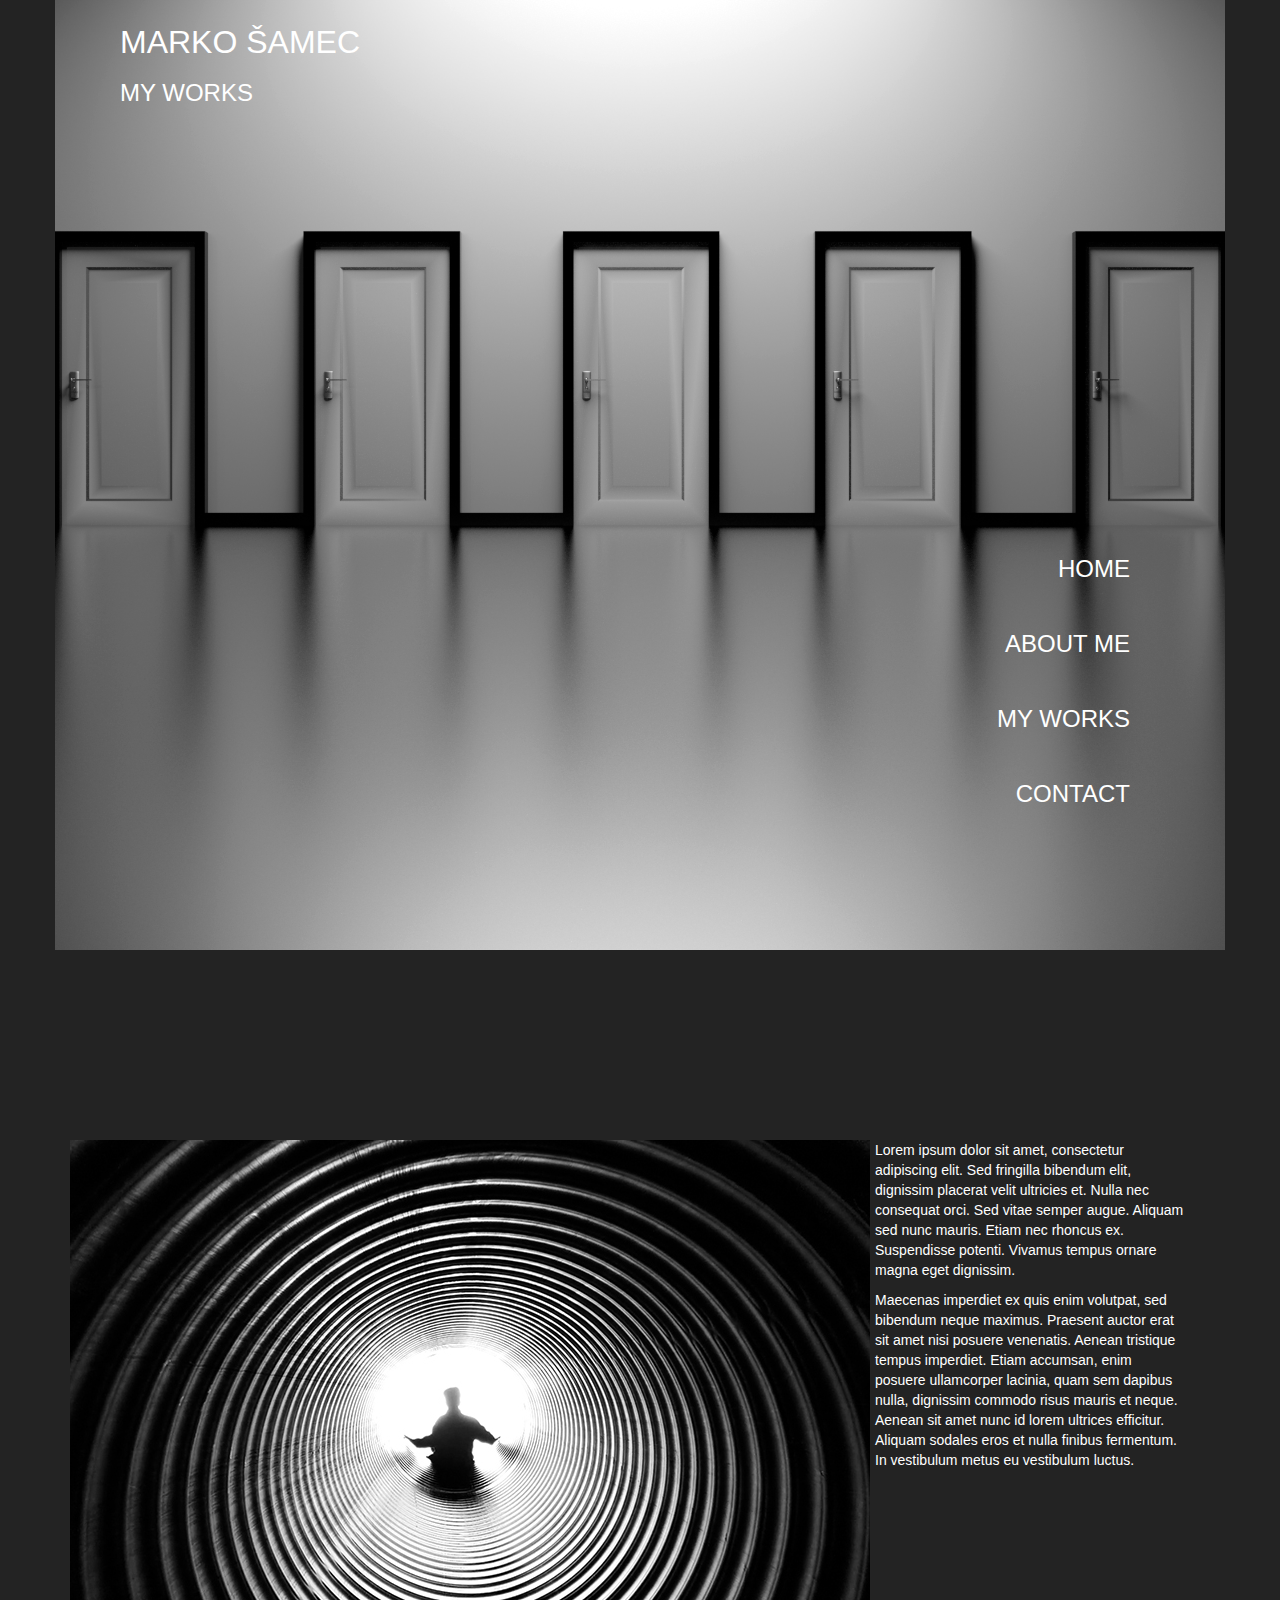
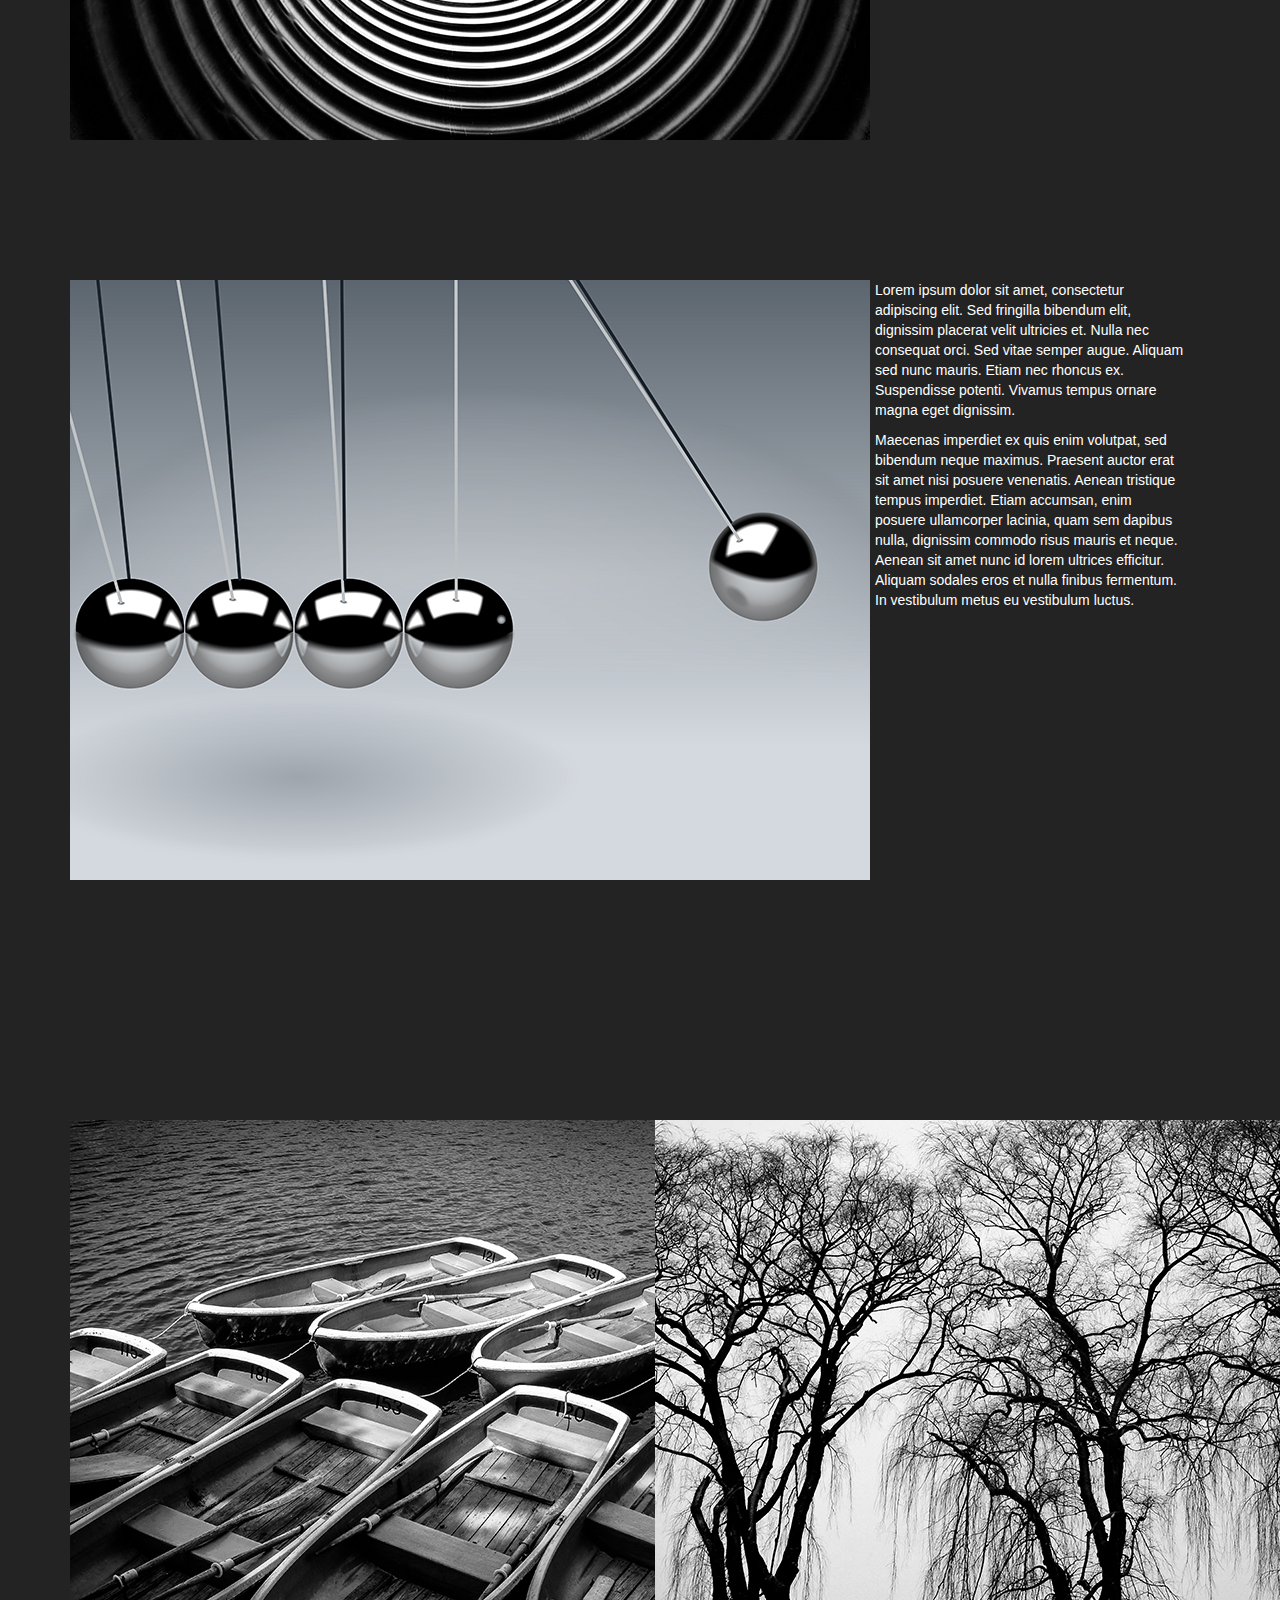
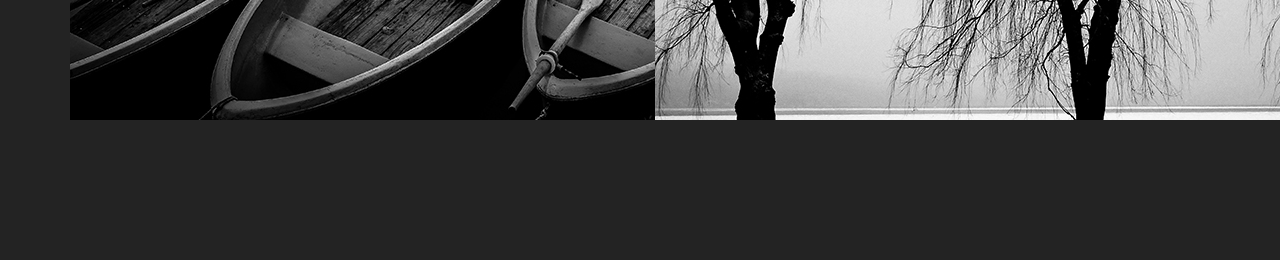
==== my_works.html @ 33f80d10 "Add files via upload" ====
<!DOCTYPE html>
<html lang="en">
	<head>
		<meta charset="utf-8">
		<meta http-equiv="X-UA-Compatible" content="IE=edge">
		<meta name="viewport" content="width=device-width, initial-scale=1">
		<title>My works - My Portfolio</title>
		<link href="bootstrap/css/bootstrap.min.css" rel="stylesheet">
		<link href="lightbox/css/lightbox.css" rel="stylesheet">		
		<link href="socicon/style.css" rel="stylesheet">
		<link href="vegas/vegas.min.css" rel="stylesheet">
		<link href="https://fonts.googleapis.com/css?family=Lobster|Roboto:300,400" rel="stylesheet">
		<link href="style.css" rel="stylesheet">		
		<!--[if lt IE 9]>
			<script src="https://oss.maxcdn.com/html5shiv/3.7.3/html5shiv.min.js"></script>
			<script src="https://oss.maxcdn.com/respond/1.4.2/respond.min.js"></script>
		<![endif]-->
	</head>
	<body>		
	<div>
			<div class="container">
				<div class="col-xs-12 header3">
					<a href="my_works.html"><h1>Marko Šamec</h1><h2>My works</h2></a>
					 <div class="hamburger">
						<span class="glyphicon glyphicon-menu-hamburger"></span>
					</div>
					<ul class="main-menu">
					  <li><a href="index.html">Home</a></li>
					  <li><a href="about_me.html">About me</a></li>
					  <li><a href="my_works.html">My works</a></li>
					  <li><a href="contact.html">Contact</a></li>
					</ul>
			        </div>
				</div>
		</div>
		<div clas="row">
				<div class="col-cs-12 razmak">
				</div>
			</div>
		</div>

		<a id="category2"></a>
			<div class="section">
				<div class="container">
					<div class="col-xs-12 col-sm-6 slika">
						<img src="img/4.jpg">
					</div>
					<div class="col-xs-12 col-sm-2">
					</div>
					<div class="col-xs-12 col-sm-4 article-text paragraf">
						<p>Lorem ipsum dolor sit amet, consectetur adipiscing elit. Sed fringilla bibendum elit, dignissim placerat velit ultricies et. Nulla nec consequat orci. Sed vitae semper augue. Aliquam sed nunc mauris. Etiam nec rhoncus ex. Suspendisse potenti. Vivamus tempus ornare magna eget dignissim.</p>
						<p>Maecenas imperdiet ex quis enim volutpat, sed bibendum neque maximus. Praesent auctor erat sit amet nisi posuere venenatis. Aenean tristique tempus imperdiet. Etiam accumsan, enim posuere ullamcorper lacinia, quam sem dapibus nulla, dignissim commodo risus mauris et neque. Aenean sit amet nunc id lorem ultrices efficitur. Aliquam sodales eros et nulla finibus fermentum. In vestibulum metus eu vestibulum luctus.</p>
					</div>
				</div>
				<div clas="row">
			<div class="col-cs-12 razmak">
			</div>
		</div>
				<div class="container">
					<div class="col-xs-12 col-sm-6">
						<img src="img/5.jpg">
					</div>
					<div class="col-xs-12 col-sm-2">
					</div>
					<div class="col-xs-12 col-sm-4 article-text paragraf">
						<p>Lorem ipsum dolor sit amet, consectetur adipiscing elit. Sed fringilla bibendum elit, dignissim placerat velit ultricies et. Nulla nec consequat orci. Sed vitae semper augue. Aliquam sed nunc mauris. Etiam nec rhoncus ex. Suspendisse potenti. Vivamus tempus ornare magna eget dignissim.</p>
						<p>Maecenas imperdiet ex quis enim volutpat, sed bibendum neque maximus. Praesent auctor erat sit amet nisi posuere venenatis. Aenean tristique tempus imperdiet. Etiam accumsan, enim posuere ullamcorper lacinia, quam sem dapibus nulla, dignissim commodo risus mauris et neque. Aenean sit amet nunc id lorem ultrices efficitur. Aliquam sodales eros et nulla finibus fermentum. In vestibulum metus eu vestibulum luctus.</p>
					</div>
				</div>
			</div>			
			<div clas="row">
				<div class="col-cs-12 razmak">
				</div>
			</div>
		</div>
			<a id="category1"></a>
			<div class="section">
				<div class="container">
					<div class="col-xs-12 col-sm-6 image-container">
						<img src="img/8.jpg">
						<a href="img/8.jpg" data-lightbox="g1"><div class="overlay">
							<p>Slika 1</p>
						</div></a>
					</div>
					<div class="col-xs-12 col-sm-6 image-container">
						<img src="img/7.jpg">
						<a href="img/7.jpg" data-lightbox="g1"><div class="overlay">
							<p>Slika 2</p>
						</div></a>
					</div>
				</div>
			</div>	
			<div class="section">
				<div class="row square-blocks">
					<div class="col-sm-6 col-md-4 visak">
						<p>
							<a href="http://www.facebook.com/" target="_blank">
								<span class="socicon-facebook"></span>
							</a>
						</p>
					</div>
					<div class="col-sm-6 col-md-4 visak">
						<p>
							<a href="http://www.twitter.com" target="_blank">
								<span class="socicon-twitter"></span>
							</a>
						</p>
					</div>
					<div class="col-sm-6 col-md-4 visak">
						<p>
							<a href="http://www.instagram.com" target="_blank">
								<span class="socicon-instagram"></span>
							</a>
						</p>
					</div>
				</div>
			</div>
		<script src="https://ajax.googleapis.com/ajax/libs/jquery/1.12.4/jquery.min.js"></script>		
		<script src="bootstrap/js/bootstrap.min.js"></script>
		<script src="lightbox/js/lightbox.js"></script>
		<script>
			$('.hamburger').click(function(){
				$('.main-menu').slideToggle();
});
		</script>
		
	</body>
</html>
---- style.css ----
body {
	font-family: 'Pontano Sans', sans-serif;
	font-weight: 300;
	background: #232323;
}

.header{
	height: 950px;
	background: url('img/1.jpg') no-repeat;
	background-size: cover;
	text-align: right;
	background-position: center center;	
	animation-name: zoom;
    animation-duration: 6s;
}


.header1{
	background: url('img/2.jpg') no-repeat;
	height: 950px;
	background-size: cover;
	text-align: right;
	background-position: center center;
	animation-name: zoom;
    animation-duration: 6s;
}

.header2{
	background: url('img/123.jpg') no-repeat;
	height: 950px;
	background-size: cover;
	text-align: right;
	background-position: center center;
	animation-name: zoom;
    animation-duration: 6s;
	
}

.header3{
	background: url('img/3.jpg') no-repeat;
	height: 950px;
	background-size: cover;
	text-align: right;
	background-position: center center;
	animation-name: zoom;
    animation-duration: 6s;
	
}

@keyframes zoom {
    from {background-position: bottom right;
	filter: blur(4px);
	}
    to {background-position: center center;
	filter: blur(0px);
}
}

.header ul{
	width: 400px;
}

.header1 ul {
	width: 400px;
}

.header2 ul {
	width: 400px;
}

.header3 ul {
	width: 400px;
}

.header a {
	font-size: 24pt;
	color: #fff;
	margin-top: 25px;
	margin-left: 50px;
	display: block;
	text-transform: uppercase;
	text-decoration: none;
}


.header1 a {
	font-size: 24pt;
	color: #fff;
	margin-top: 25px;
	margin-left: 50px;
	display: block;
	text-transform: uppercase;
	text-decoration: none;
}

.header2 a {
	font-size: 24pt;
	color: #fff;
	margin-top: 25px;
	margin-left: 50px;
	display: block;
	text-transform: uppercase;
	text-decoration: none;
}

.header3 a {
	font-size: 24pt;
	color: #fff;
	margin-top: 25px;
	margin-left: 50px;
	display: block;
	text-transform: uppercase;
	text-decoration: none;
}

.header a h1{
	text-align: left;
	font-size: 24pt;
	font-family: 'Pontano Sans', sans-serif;
	font-weight: 200;

}

.header1 a h1{
	text-align: left;
	font-size: 24pt;
	font-family: 'Pontano Sans', sans-serif;
	font-weight: 200;
	color: white;
}

.header2 a h1{
	text-align: left;
	font-size: 24pt;
	font-family: 'Pontano Sans', sans-serif;
	font-weight: 200;
	color: white;
}

.header3 a h1{
	text-align: left;
	font-size: 24pt;
	font-family: 'Pontano Sans', sans-serif;
	font-weight: 200;
	color: white;
}

.header1 a h2{
	text-align: left;
	font-size: 18pt;
	font-family: 'Pontano Sans', sans-serif;
	font-weight: 200;
	color: white;
}

.header2 a h2{
	text-align: left;
	font-size: 18pt;
	font-family: 'Pontano Sans', sans-serif;
	font-weight: 200;
	color: white;
}

.header a h2{
	text-align: left;
	font-size: 18pt;
	font-family: 'Pontano Sans', sans-serif;
	font-weight: 200;
	color: white;
}

.header3 a h2{
	text-align: left;
	font-size: 18pt;
	font-family: 'Pontano Sans', sans-serif;
	font-weight: 200;
	color: white;
}

}
@media screen and (max-width:760px) {
	
	.header a {
		display: none;
	}
	.header1 a {
		display: none;
	}
	.header ul li a{
		padding-right: 0;
		text-align: center;
}
	.header p {
		position: absolute;
		margin: 0;
		top: 50%;
		left: 50%;
		transform: translate(-50%,-50%);
		font-size: 32pt;
	}
}

.bela {
	color: white;
}

.razmak {
	padding-top: 140px;
}


.main-menu {
	width: 100%;
	float: right;
	padding-top: 400px;
}
.main-menu li {
	display: block;
	height: 50px;
	transition: 3s;
}
.main-menu li a {
	color: white;
	font-size: 18pt;
	padding-left: 40px;
	padding-right: 80px;
	padding-top: 2px;
	line-height: 50px;
	display: block;

}
.main-menu li:hover {
	background-color: white;
}
.main-menu li:hover a {
	text-decoration: none;
	color: black;
}

.hamburger {
	line-height: 100px;
	background-color: none;
	font-size: 32pt;
	text-align: right;
	padding-right: 0px;
	cursor: pointer;
	display: none;
	color: white;
}

@media screen and (max-width:760px) {
	.main-menu {
		padding: 0;
		display: none;
	}
	.main-menu li {
		display: block;
		width: 100%;
	}
	.hamburger {
		display: block;
	
}
}

@media screen and (min-width:761px) {
	.main-menu {
		display: block!important;
}
}

.square-blocks h1 {
	font-size: 27pt;
}
.square-blocks div {
	height: 40px;
	padding-left: 40pt;
}

.square-blocks p {
	position: absolute;
	top: 50%;
	left: 50%;
	transform: translate(-50%, -50%);
	text-transform: uppercase;
	text-align: right;
	font-size: 23pt;
}

.square-blocks a {
	color: white;
}
.square-blocks a:hover {
	text-decoration: none;
}

@media screen and (max-width:1050px) {
	
	.square-blocks p {
		 display: none;
	}
	.square-blocks div.visak {
		 display: none;
	}
	.square-blocks h1 {
	font-size: 23pt;
}
}

.content {
    max-width: 500px;
    margin: auto;
}


.container{
	width: 1600px;
}

@media screen and (max-width: 1600px) {
.container{
	width: 1400px;
}
}

@media screen and (max-width: 1400px) {
.container{
	width: 1200px;
}
}

@media only screen and (min-width: 601px)
  .container {
    width: 85%;
}
@media only screen and (min-width: 993px)
  .container {
    width: 70%;
}



.paragraf {
	height: 600px;
}





.gallery img {
	width: 100%;	
}
.gallery div {
	padding: 0;
}

.overlay {
	background-color: #000;
	position: absolute;
	top: 0;
	left: 0;
	right: 0;
	bottom: 0;
	opacity: 0;	
}


.image-container:hover .overlay {
	opacity: 0.7;
}

.image-container:hover img {
	
}
.overlay p {
	position: absolute;
	top: 50%;
	left: 50%;
	transform: translate(-50%, -50%);
	color: #fff;
	font-size: 18pt;
}
.overlay p a {
	color: #fff;
	text-decoration: none;
}


.contact-form {	
	padding: 100px;
}
.contact-form h1 {
	font-size: 24pt;
	margin-bottom: 40px;
	text-transform: uppercase;
}

.form-control {
	height: 45px;
	border-radius: 0;
	border: 1px solid #000;
}
.form-control::placeholder {
	color: #000;
}
.btn, .btn:hover {
	padding: 15px 25px;
	background-color: #000;
	color: #fff;
	border-radius: 0;
}
.btn-default {
	border: 0;
}

@media screen and (max-width:760px) {
	.contact-form {
		padding: 30px;
		text-align: center;
	}
}



.footer {
	height: 400px;
	background: url('img/footer_bg.jpg') no-repeat;
	background-size: cover;
}
.footer img {
	margin: 100px 0 0 100px;
}	
.footer ul {
	margin-top: 100px;
	float: right;
}
.footer ul li {
	display: inline-block;
}
.footer ul li a {
	color: #fff;
	font-size: 18pt;
	padding-left: 30px;
	padding-right: 30px;
	display: block;
	text-decoration: none;
}

@media screen and (max-width:760px) { 
	.footer img {
		width: 50%;
		margin: 80px auto 0 auto;
		display: block;
	}
	.footer ul {
		margin: 80px 0 0 0;
		text-align: center;
		float: none;
	}
	.footer ul li {
		display: block;
	}
}

.slika {
	height: 300px;
	
}
.section {
	margin: 50px 0;
}

}
.about-me img,
.article img {
	width: 100%;
}
.about-me div,
.article div {
	padding: 0;
}
.about-me-text,
.article-text {
	padding-left: 40px !important;
	padding-right: 40px !important;
	color: white;
}
.section-title {
	margin-top: 40px;
	margin-bottom: 20px;
	text-align: center;
	text-transform: uppercase;
}

}
#vegas {
	height: 500px;
}
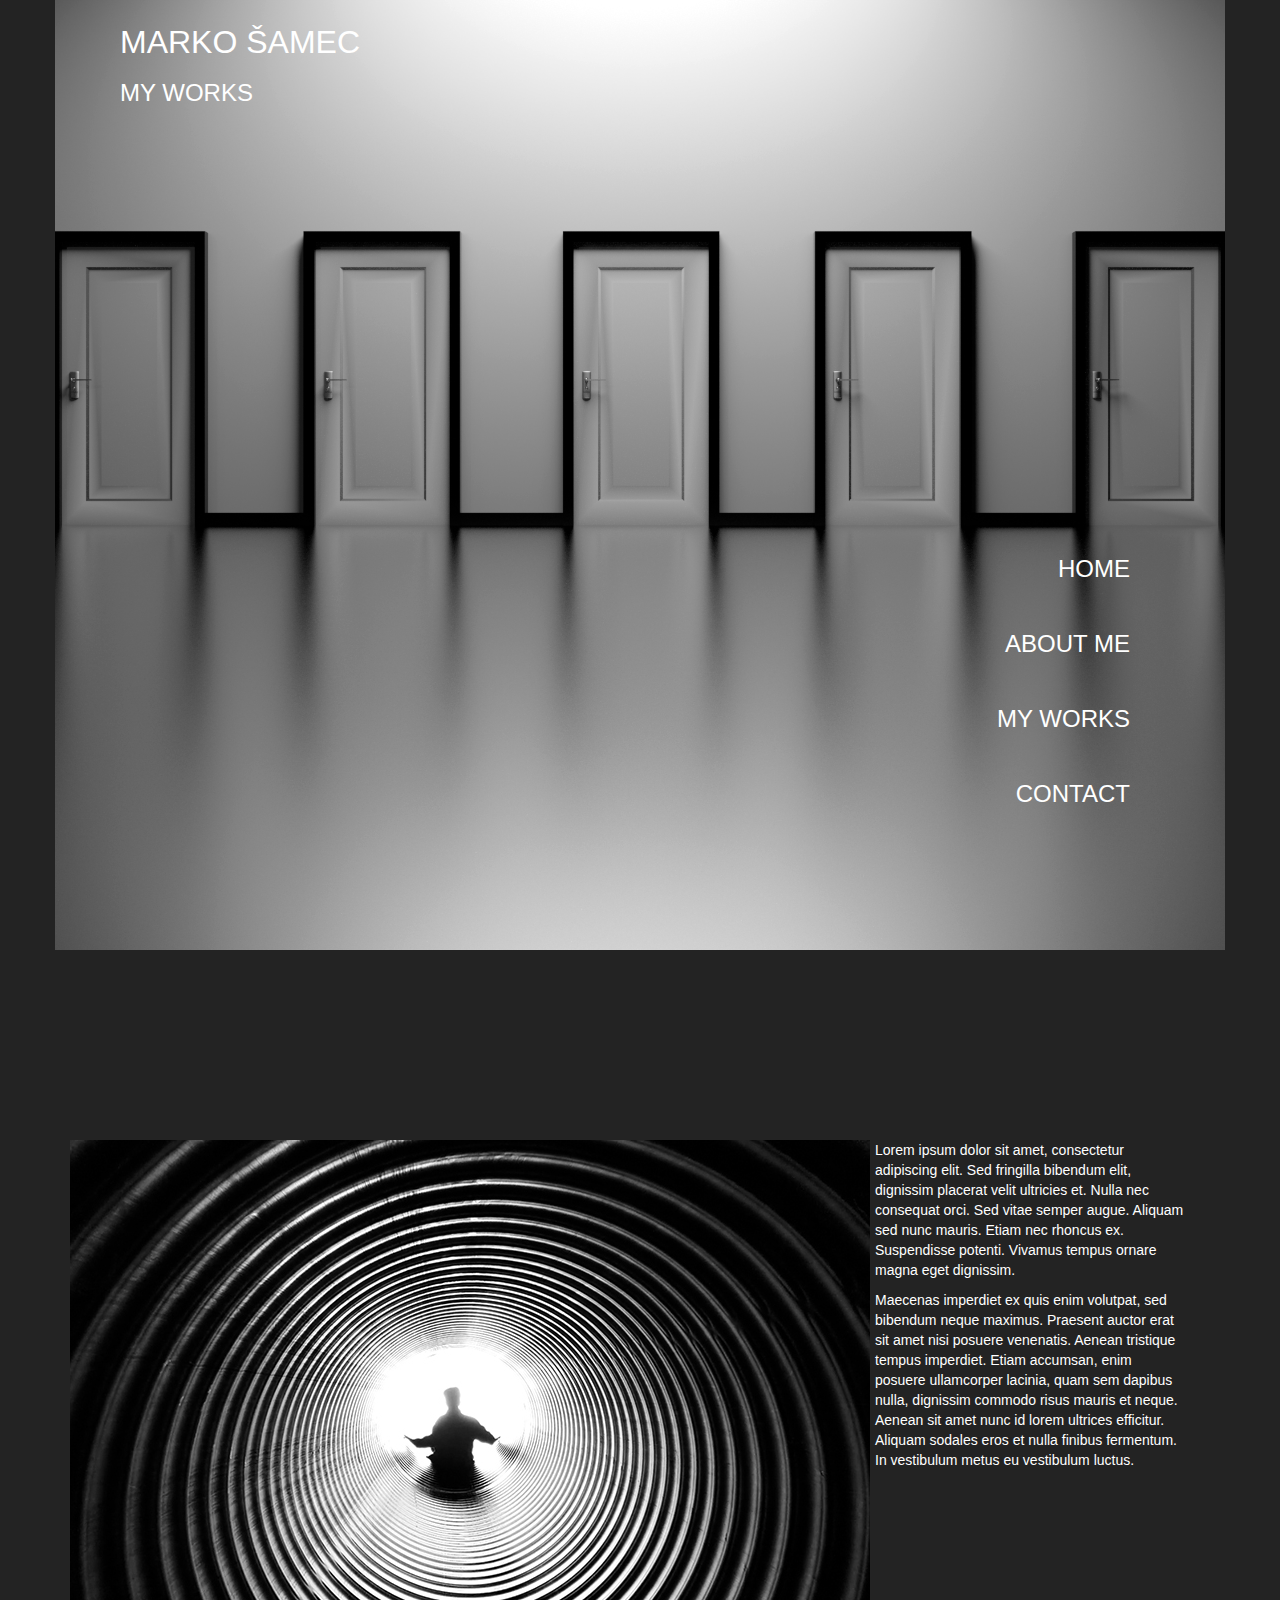
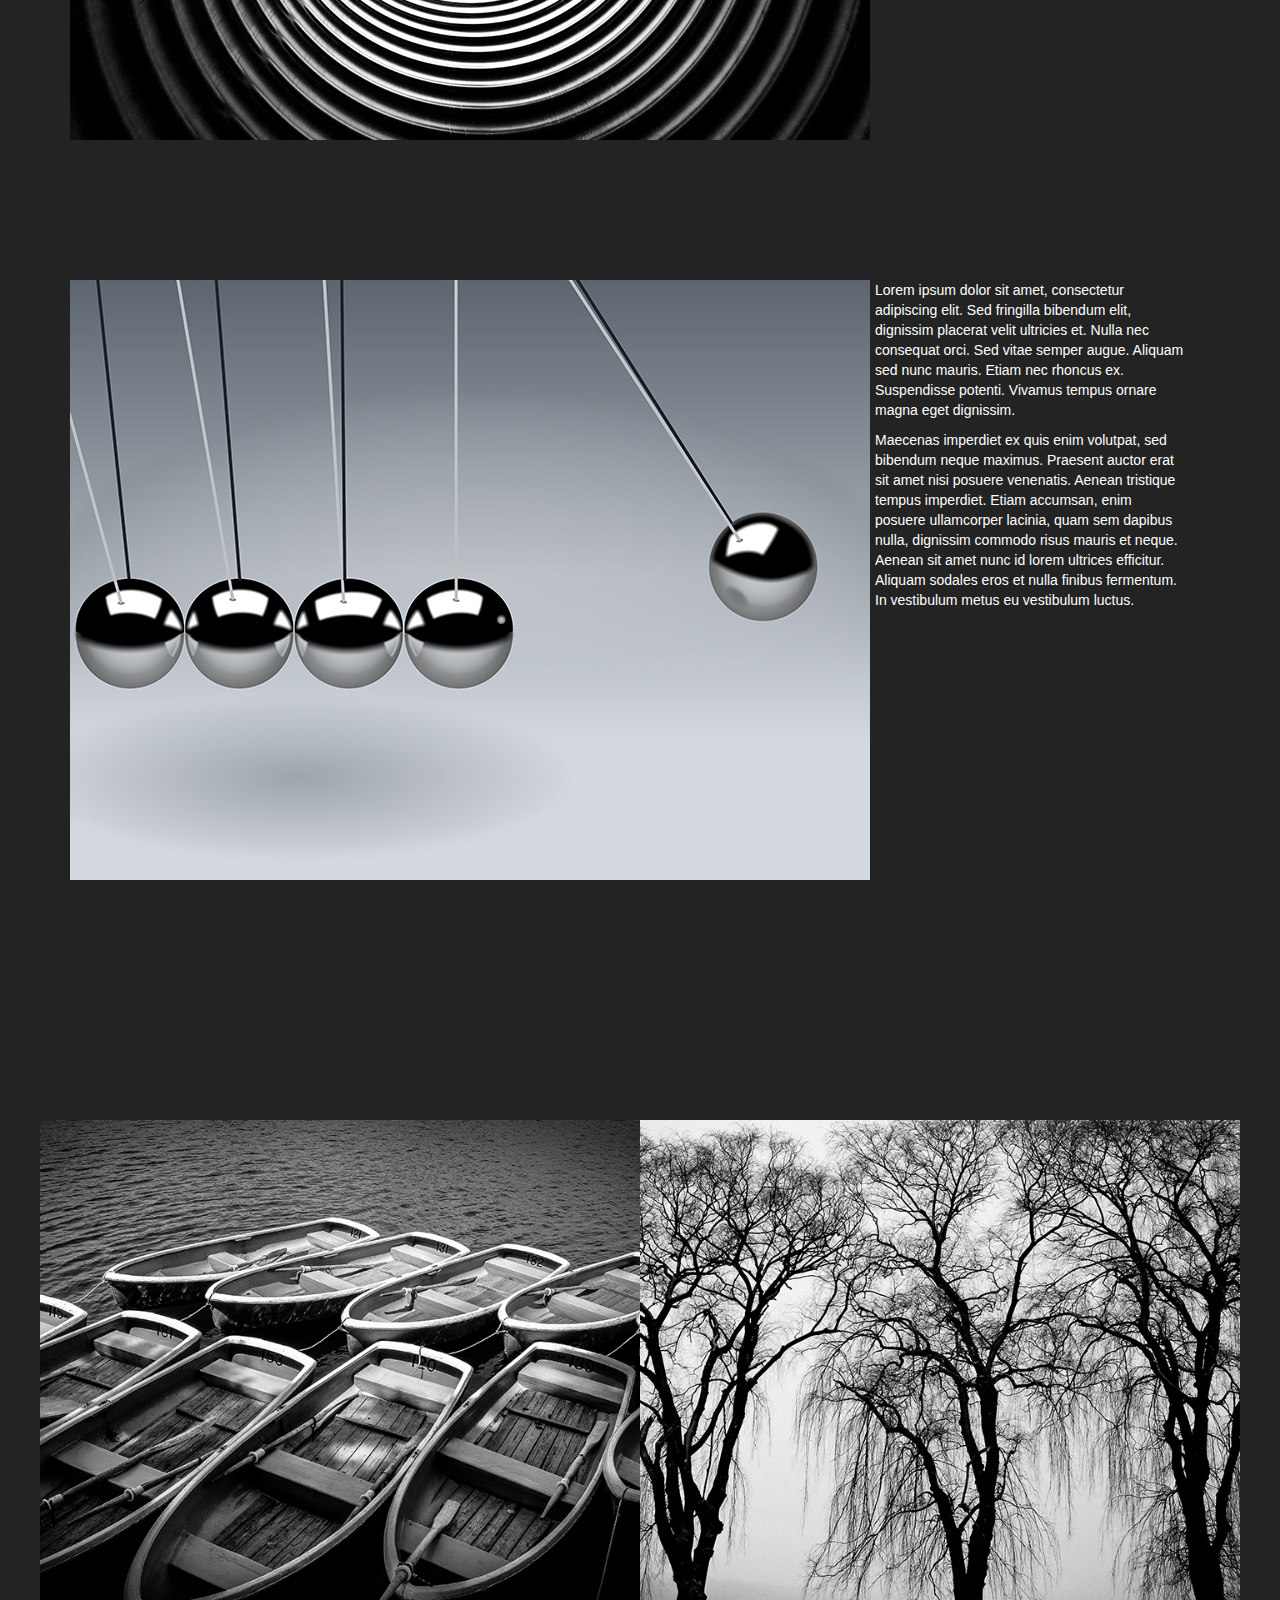
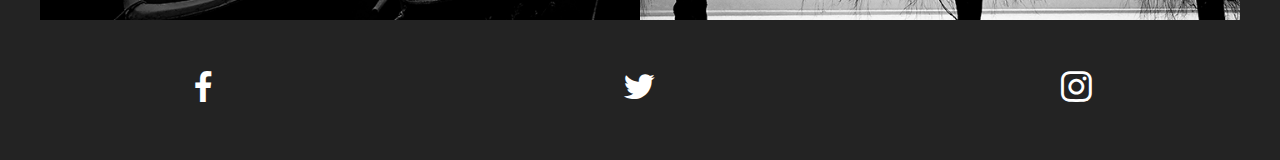
==== commit e5996f3d: "Add files via upload" ====
--- a/my_works.html
+++ b/my_works.html
@@ -75,20 +75,26 @@
 		</div>
 			<a id="category1"></a>
 			<div class="section">
+				
 				<div class="container">
-					<div class="col-xs-12 col-sm-6 image-container">
-						<img src="img/8.jpg">
-						<a href="img/8.jpg" data-lightbox="g1"><div class="overlay">
-							<p>Slika 1</p>
-						</div></a>
-					</div>
-					<div class="col-xs-12 col-sm-6 image-container">
-						<img src="img/7.jpg">
-						<a href="img/7.jpg" data-lightbox="g1"><div class="overlay">
-							<p>Slika 2</p>
-						</div></a>
+					<div class="row galerija">
+						<div class="col-xs-12 col-sm-6 image-container slika1">
+							<a href="img/8.jpg" data-lightbox="g1"><div class="overlay">
+							</div>
+							</a>
+						</div>
+						<div class="col-xs-12 col-sm-6 image-container slika2">
+							<a href="img/7.pg" data-lightbox="g1"><div class="overlay">
+							</div>
+							</a>
+						</div>
 					</div>
 				</div>
+				
+				
+				
+				
+				
 			</div>	
 			<div class="section">
 				<div class="row square-blocks">
--- a/socicon/style.css
+++ b/socicon/style.css
@@ -0,0 +1,762 @@
+@font-face {
+  font-family: 'Socicon';
+  src:  url('fonts/Socicon.eot?jxsw4b');
+  src:  url('fonts/Socicon.eot?jxsw4b#iefix') format('embedded-opentype'),
+    url('fonts/Socicon.woff2?jxsw4b') format('woff2'),
+    url('fonts/Socicon.ttf?jxsw4b') format('truetype'),
+    url('fonts/Socicon.woff?jxsw4b') format('woff'),
+    url('fonts/Socicon.svg?jxsw4b#Socicon') format('svg');
+  font-weight: normal;
+  font-style: normal;
+}
+
+[class^="socicon-"], [class*=" socicon-"] {
+  /* use !important to prevent issues with browser extensions that change fonts */
+  font-family: 'Socicon' !important;
+  speak: none;
+  font-style: normal;
+  font-weight: normal;
+  font-variant: normal;
+  text-transform: none;
+  line-height: 1;
+
+  /* Better Font Rendering =========== */
+  -webkit-font-smoothing: antialiased;
+  -moz-osx-font-smoothing: grayscale;
+}
+
+.socicon-hackernews:before {
+  content: "\e946";
+}
+.socicon-smashwords:before {
+  content: "\e947";
+}
+.socicon-kobo:before {
+  content: "\e948";
+}
+.socicon-bookbub:before {
+  content: "\e949";
+}
+.socicon-mailru:before {
+  content: "\e94a";
+}
+.socicon-gitlab:before {
+  content: "\e945";
+}
+.socicon-instructables:before {
+  content: "\e944";
+}
+.socicon-portfolio:before {
+  content: "\e943";
+}
+.socicon-codered:before {
+  content: "\e940";
+}
+.socicon-origin:before {
+  content: "\e941";
+}
+.socicon-nextdoor:before {
+  content: "\e942";
+}
+.socicon-udemy:before {
+  content: "\e93f";
+}
+.socicon-livemaster:before {
+  content: "\e93e";
+}
+.socicon-crunchbase:before {
+  content: "\e93b";
+}
+.socicon-homefy:before {
+  content: "\e93c";
+}
+.socicon-calendly:before {
+  content: "\e93d";
+}
+.socicon-realtor:before {
+  content: "\e90f";
+}
+.socicon-tidal:before {
+  content: "\e910";
+}
+.socicon-qobuz:before {
+  content: "\e911";
+}
+.socicon-natgeo:before {
+  content: "\e912";
+}
+.socicon-mastodon:before {
+  content: "\e913";
+}
+.socicon-unsplash:before {
+  content: "\e914";
+}
+.socicon-homeadvisor:before {
+  content: "\e915";
+}
+.socicon-angieslist:before {
+  content: "\e916";
+}
+.socicon-codepen:before {
+  content: "\e917";
+}
+.socicon-slack:before {
+  content: "\e918";
+}
+.socicon-openaigym:before {
+  content: "\e919";
+}
+.socicon-logmein:before {
+  content: "\e91a";
+}
+.socicon-fiverr:before {
+  content: "\e91b";
+}
+.socicon-gotomeeting:before {
+  content: "\e91c";
+}
+.socicon-aliexpress:before {
+  content: "\e91d";
+}
+.socicon-guru:before {
+  content: "\e91e";
+}
+.socicon-appstore:before {
+  content: "\e91f";
+}
+.socicon-homes:before {
+  content: "\e920";
+}
+.socicon-zoom:before {
+  content: "\e921";
+}
+.socicon-alibaba:before {
+  content: "\e922";
+}
+.socicon-craigslist:before {
+  content: "\e923";
+}
+.socicon-wix:before {
+  content: "\e924";
+}
+.socicon-redfin:before {
+  content: "\e925";
+}
+.socicon-googlecalendar:before {
+  content: "\e926";
+}
+.socicon-shopify:before {
+  content: "\e927";
+}
+.socicon-freelancer:before {
+  content: "\e928";
+}
+.socicon-seedrs:before {
+  content: "\e929";
+}
+.socicon-bing:before {
+  content: "\e92a";
+}
+.socicon-doodle:before {
+  content: "\e92b";
+}
+.socicon-bonanza:before {
+  content: "\e92c";
+}
+.socicon-squarespace:before {
+  content: "\e92d";
+}
+.socicon-toptal:before {
+  content: "\e92e";
+}
+.socicon-gust:before {
+  content: "\e92f";
+}
+.socicon-ask:before {
+  content: "\e930";
+}
+.socicon-trulia:before {
+  content: "\e931";
+}
+.socicon-loomly:before {
+  content: "\e932";
+}
+.socicon-ghost:before {
+  content: "\e933";
+}
+.socicon-upwork:before {
+  content: "\e934";
+}
+.socicon-fundable:before {
+  content: "\e935";
+}
+.socicon-booking:before {
+  content: "\e936";
+}
+.socicon-googlemaps:before {
+  content: "\e937";
+}
+.socicon-zillow:before {
+  content: "\e938";
+}
+.socicon-niconico:before {
+  content: "\e939";
+}
+.socicon-toneden:before {
+  content: "\e93a";
+}
+.socicon-augment:before {
+  content: "\e908";
+}
+.socicon-bitbucket:before {
+  content: "\e909";
+}
+.socicon-fyuse:before {
+  content: "\e90a";
+}
+.socicon-yt-gaming:before {
+  content: "\e90b";
+}
+.socicon-sketchfab:before {
+  content: "\e90c";
+}
+.socicon-mobcrush:before {
+  content: "\e90d";
+}
+.socicon-microsoft:before {
+  content: "\e90e";
+}
+.socicon-pandora:before {
+  content: "\e907";
+}
+.socicon-messenger:before {
+  content: "\e906";
+}
+.socicon-gamewisp:before {
+  content: "\e905";
+}
+.socicon-bloglovin:before {
+  content: "\e904";
+}
+.socicon-tunein:before {
+  content: "\e903";
+}
+.socicon-gamejolt:before {
+  content: "\e901";
+}
+.socicon-trello:before {
+  content: "\e902";
+}
+.socicon-spreadshirt:before {
+  content: "\e900";
+}
+.socicon-500px:before {
+  content: "\e000";
+}
+.socicon-8tracks:before {
+  content: "\e001";
+}
+.socicon-airbnb:before {
+  content: "\e002";
+}
+.socicon-alliance:before {
+  content: "\e003";
+}
+.socicon-amazon:before {
+  content: "\e004";
+}
+.socicon-amplement:before {
+  content: "\e005";
+}
+.socicon-android:before {
+  content: "\e006";
+}
+.socicon-angellist:before {
+  content: "\e007";
+}
+.socicon-apple:before {
+  content: "\e008";
+}
+.socicon-appnet:before {
+  content: "\e009";
+}
+.socicon-baidu:before {
+  content: "\e00a";
+}
+.socicon-bandcamp:before {
+  content: "\e00b";
+}
+.socicon-battlenet:before {
+  content: "\e00c";
+}
+.socicon-mixer:before {
+  content: "\e00d";
+}
+.socicon-bebee:before {
+  content: "\e00e";
+}
+.socicon-bebo:before {
+  content: "\e00f";
+}
+.socicon-behance:before {
+  content: "\e010";
+}
+.socicon-blizzard:before {
+  content: "\e011";
+}
+.socicon-blogger:before {
+  content: "\e012";
+}
+.socicon-buffer:before {
+  content: "\e013";
+}
+.socicon-chrome:before {
+  content: "\e014";
+}
+.socicon-coderwall:before {
+  content: "\e015";
+}
+.socicon-curse:before {
+  content: "\e016";
+}
+.socicon-dailymotion:before {
+  content: "\e017";
+}
+.socicon-deezer:before {
+  content: "\e018";
+}
+.socicon-delicious:before {
+  content: "\e019";
+}
+.socicon-deviantart:before {
+  content: "\e01a";
+}
+.socicon-diablo:before {
+  content: "\e01b";
+}
+.socicon-digg:before {
+  content: "\e01c";
+}
+.socicon-discord:before {
+  content: "\e01d";
+}
+.socicon-disqus:before {
+  content: "\e01e";
+}
+.socicon-douban:before {
+  content: "\e01f";
+}
+.socicon-draugiem:before {
+  content: "\e020";
+}
+.socicon-dribbble:before {
+  content: "\e021";
+}
+.socicon-drupal:before {
+  content: "\e022";
+}
+.socicon-ebay:before {
+  content: "\e023";
+}
+.socicon-ello:before {
+  content: "\e024";
+}
+.socicon-endomodo:before {
+  content: "\e025";
+}
+.socicon-envato:before {
+  content: "\e026";
+}
+.socicon-etsy:before {
+  content: "\e027";
+}
+.socicon-facebook:before {
+  content: "\e028";
+}
+.socicon-feedburner:before {
+  content: "\e029";
+}
+.socicon-filmweb:before {
+  content: "\e02a";
+}
+.socicon-firefox:before {
+  content: "\e02b";
+}
+.socicon-flattr:before {
+  content: "\e02c";
+}
+.socicon-flickr:before {
+  content: "\e02d";
+}
+.socicon-formulr:before {
+  content: "\e02e";
+}
+.socicon-forrst:before {
+  content: "\e02f";
+}
+.socicon-foursquare:before {
+  content: "\e030";
+}
+.socicon-friendfeed:before {
+  content: "\e031";
+}
+.socicon-github:before {
+  content: "\e032";
+}
+.socicon-goodreads:before {
+  content: "\e033";
+}
+.socicon-google:before {
+  content: "\e034";
+}
+.socicon-googlescholar:before {
+  content: "\e035";
+}
+.socicon-googlegroups:before {
+  content: "\e036";
+}
+.socicon-googlephotos:before {
+  content: "\e037";
+}
+.socicon-googleplus:before {
+  content: "\e038";
+}
+.socicon-grooveshark:before {
+  content: "\e039";
+}
+.socicon-hackerrank:before {
+  content: "\e03a";
+}
+.socicon-hearthstone:before {
+  content: "\e03b";
+}
+.socicon-hellocoton:before {
+  content: "\e03c";
+}
+.socicon-heroes:before {
+  content: "\e03d";
+}
+.socicon-smashcast:before {
+  content: "\e03e";
+}
+.socicon-horde:before {
+  content: "\e03f";
+}
+.socicon-houzz:before {
+  content: "\e040";
+}
+.socicon-icq:before {
+  content: "\e041";
+}
+.socicon-identica:before {
+  content: "\e042";
+}
+.socicon-imdb:before {
+  content: "\e043";
+}
+.socicon-instagram:before {
+  content: "\e044";
+}
+.socicon-issuu:before {
+  content: "\e045";
+}
+.socicon-istock:before {
+  content: "\e046";
+}
+.socicon-itunes:before {
+  content: "\e047";
+}
+.socicon-keybase:before {
+  content: "\e048";
+}
+.socicon-lanyrd:before {
+  content: "\e049";
+}
+.socicon-lastfm:before {
+  content: "\e04a";
+}
+.socicon-line:before {
+  content: "\e04b";
+}
+.socicon-linkedin:before {
+  content: "\e04c";
+}
+.socicon-livejournal:before {
+  content: "\e04d";
+}
+.socicon-lyft:before {
+  content: "\e04e";
+}
+.socicon-macos:before {
+  content: "\e04f";
+}
+.socicon-mail:before {
+  content: "\e050";
+}
+.socicon-medium:before {
+  content: "\e051";
+}
+.socicon-meetup:before {
+  content: "\e052";
+}
+.socicon-mixcloud:before {
+  content: "\e053";
+}
+.socicon-modelmayhem:before {
+  content: "\e054";
+}
+.socicon-mumble:before {
+  content: "\e055";
+}
+.socicon-myspace:before {
+  content: "\e056";
+}
+.socicon-newsvine:before {
+  content: "\e057";
+}
+.socicon-nintendo:before {
+  content: "\e058";
+}
+.socicon-npm:before {
+  content: "\e059";
+}
+.socicon-odnoklassniki:before {
+  content: "\e05a";
+}
+.socicon-openid:before {
+  content: "\e05b";
+}
+.socicon-opera:before {
+  content: "\e05c";
+}
+.socicon-outlook:before {
+  content: "\e05d";
+}
+.socicon-overwatch:before {
+  content: "\e05e";
+}
+.socicon-patreon:before {
+  content: "\e05f";
+}
+.socicon-paypal:before {
+  content: "\e060";
+}
+.socicon-periscope:before {
+  content: "\e061";
+}
+.socicon-persona:before {
+  content: "\e062";
+}
+.socicon-pinterest:before {
+  content: "\e063";
+}
+.socicon-play:before {
+  content: "\e064";
+}
+.socicon-player:before {
+  content: "\e065";
+}
+.socicon-playstation:before {
+  content: "\e066";
+}
+.socicon-pocket:before {
+  content: "\e067";
+}
+.socicon-qq:before {
+  content: "\e068";
+}
+.socicon-quora:before {
+  content: "\e069";
+}
+.socicon-raidcall:before {
+  content: "\e06a";
+}
+.socicon-ravelry:before {
+  content: "\e06b";
+}
+.socicon-reddit:before {
+  content: "\e06c";
+}
+.socicon-renren:before {
+  content: "\e06d";
+}
+.socicon-researchgate:before {
+  content: "\e06e";
+}
+.socicon-residentadvisor:before {
+  content: "\e06f";
+}
+.socicon-reverbnation:before {
+  content: "\e070";
+}
+.socicon-rss:before {
+  content: "\e071";
+}
+.socicon-sharethis:before {
+  content: "\e072";
+}
+.socicon-skype:before {
+  content: "\e073";
+}
+.socicon-slideshare:before {
+  content: "\e074";
+}
+.socicon-smugmug:before {
+  content: "\e075";
+}
+.socicon-snapchat:before {
+  content: "\e076";
+}
+.socicon-songkick:before {
+  content: "\e077";
+}
+.socicon-soundcloud:before {
+  content: "\e078";
+}
+.socicon-spotify:before {
+  content: "\e079";
+}
+.socicon-stackexchange:before {
+  content: "\e07a";
+}
+.socicon-stackoverflow:before {
+  content: "\e07b";
+}
+.socicon-starcraft:before {
+  content: "\e07c";
+}
+.socicon-stayfriends:before {
+  content: "\e07d";
+}
+.socicon-steam:before {
+  content: "\e07e";
+}
+.socicon-storehouse:before {
+  content: "\e07f";
+}
+.socicon-strava:before {
+  content: "\e080";
+}
+.socicon-streamjar:before {
+  content: "\e081";
+}
+.socicon-stumbleupon:before {
+  content: "\e082";
+}
+.socicon-swarm:before {
+  content: "\e083";
+}
+.socicon-teamspeak:before {
+  content: "\e084";
+}
+.socicon-teamviewer:before {
+  content: "\e085";
+}
+.socicon-technorati:before {
+  content: "\e086";
+}
+.socicon-telegram:before {
+  content: "\e087";
+}
+.socicon-tripadvisor:before {
+  content: "\e088";
+}
+.socicon-tripit:before {
+  content: "\e089";
+}
+.socicon-triplej:before {
+  content: "\e08a";
+}
+.socicon-tumblr:before {
+  content: "\e08b";
+}
+.socicon-twitch:before {
+  content: "\e08c";
+}
+.socicon-twitter:before {
+  content: "\e08d";
+}
+.socicon-uber:before {
+  content: "\e08e";
+}
+.socicon-ventrilo:before {
+  content: "\e08f";
+}
+.socicon-viadeo:before {
+  content: "\e090";
+}
+.socicon-viber:before {
+  content: "\e091";
+}
+.socicon-viewbug:before {
+  content: "\e092";
+}
+.socicon-vimeo:before {
+  content: "\e093";
+}
+.socicon-vine:before {
+  content: "\e094";
+}
+.socicon-vkontakte:before {
+  content: "\e095";
+}
+.socicon-warcraft:before {
+  content: "\e096";
+}
+.socicon-wechat:before {
+  content: "\e097";
+}
+.socicon-weibo:before {
+  content: "\e098";
+}
+.socicon-whatsapp:before {
+  content: "\e099";
+}
+.socicon-wikipedia:before {
+  content: "\e09a";
+}
+.socicon-windows:before {
+  content: "\e09b";
+}
+.socicon-wordpress:before {
+  content: "\e09c";
+}
+.socicon-wykop:before {
+  content: "\e09d";
+}
+.socicon-xbox:before {
+  content: "\e09e";
+}
+.socicon-xing:before {
+  content: "\e09f";
+}
+.socicon-yahoo:before {
+  content: "\e0a0";
+}
+.socicon-yammer:before {
+  content: "\e0a1";
+}
+.socicon-yandex:before {
+  content: "\e0a2";
+}
+.socicon-yelp:before {
+  content: "\e0a3";
+}
+.socicon-younow:before {
+  content: "\e0a4";
+}
+.socicon-youtube:before {
+  content: "\e0a5";
+}
+.socicon-zapier:before {
+  content: "\e0a6";
+}
+.socicon-zerply:before {
+  content: "\e0a7";
+}
+.socicon-zomato:before {
+  content: "\e0a8";
+}
+.socicon-zynga:before {
+  content: "\e0a9";
+}
--- a/style.css
+++ b/style.css
@@ -499,4 +499,35 @@
 }
 
 
+.galerija div {
+	padding: 0;
+	height: 500px;
+}
+
+.overlay {
+	background-color: #000;
+	position: absolute;
+	top: 0;
+	left: 0;
+	right: 0;	
+	bottom: 0;
+	opacity: 0;
+	transition: 2s ease;
+
+
+}
+
+.slika1 {
+		background: url('img/8.jpg') no-repeat;
+		background-size: cover;
+		background-position: center center;
+}
+
+.slika2 {
+		background: url('img/7.jpg') no-repeat;
+		background-size: cover;
+		background-position: center center;
+}
+
+
 	